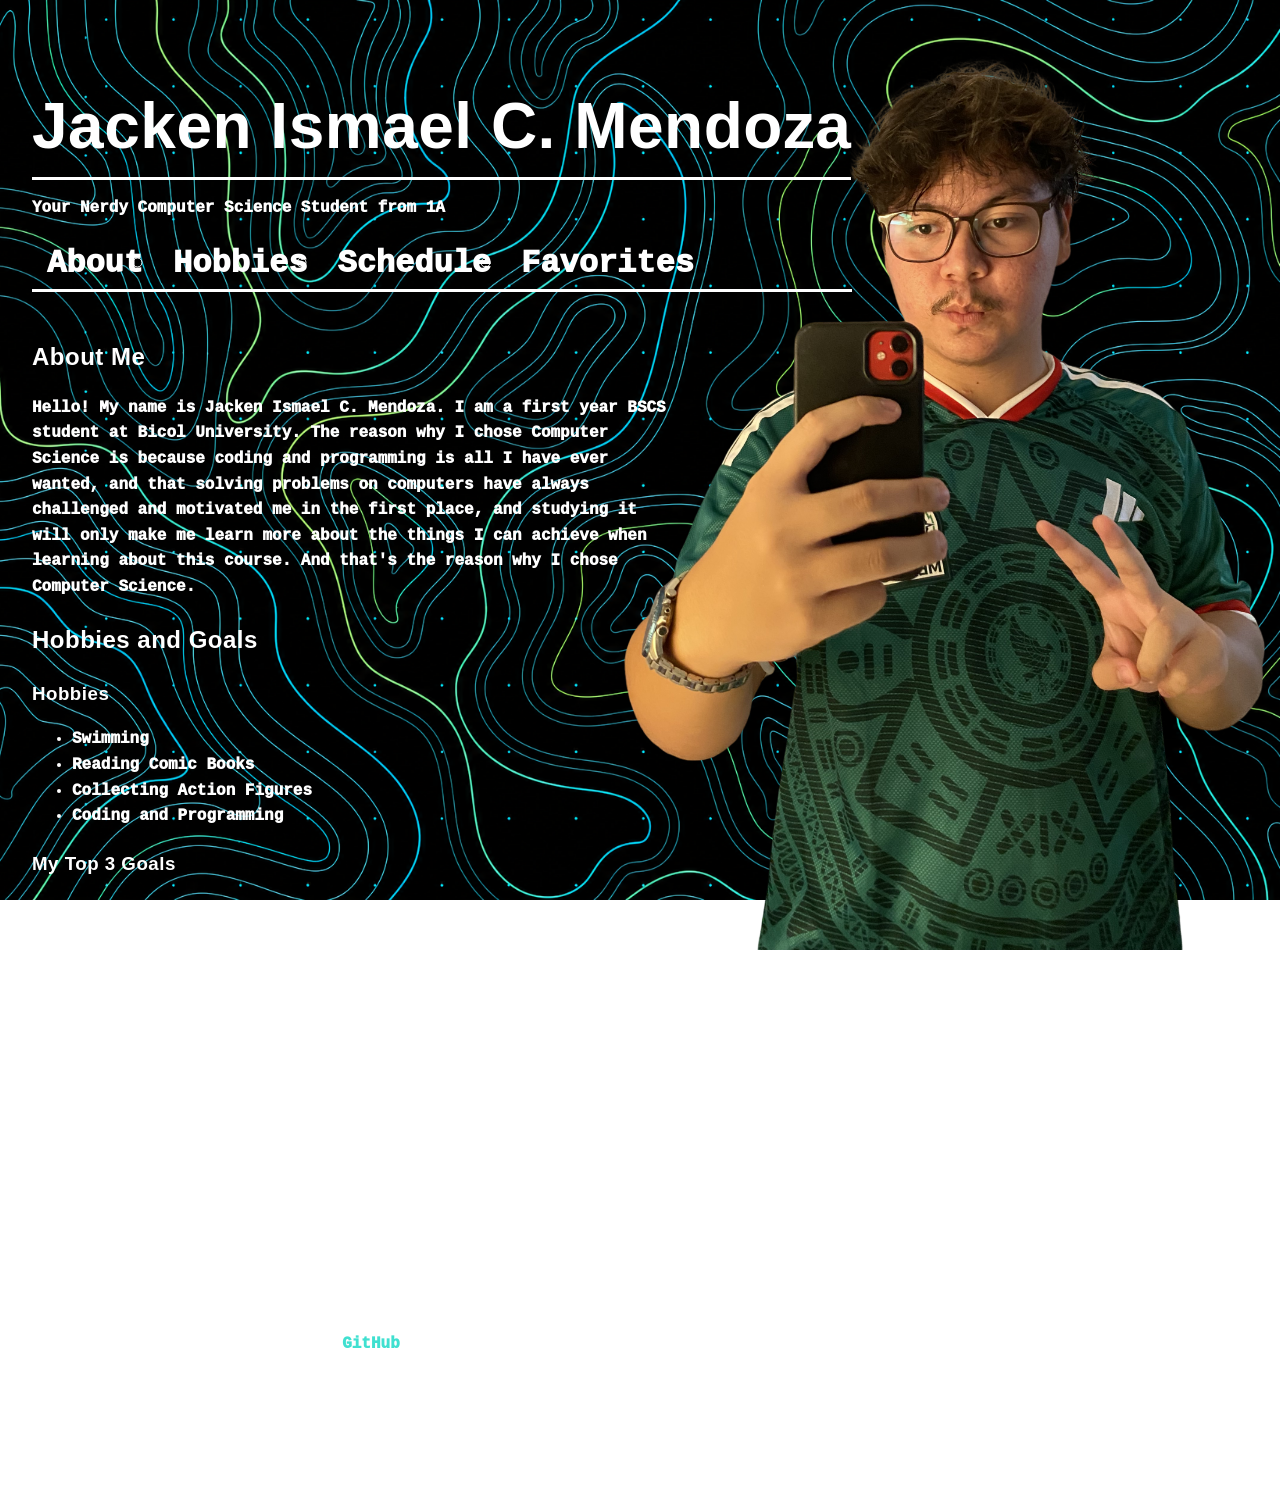
==== index.html @ 33138897 "Corrected the file names to commit to vercel" ====
<!DOCTYPE html>
<html lang="en">

<head>
    <meta charset="UTF-8">
    <meta name="viewport" content="width=device-width, initial-scale=1.0">
    <link rel="stylesheet" href="style.css">
    <title>Jacken's About Me Webiste</title>
</head>

<body>
    <header>
        <h1>Jacken Ismael C. Mendoza</h1>
        <p>Your Nerdy Computer Science Student from 1A</p>
    </header>

    <main>
        <section id="navbar">
            <aside>
                <ul>
                    <li><a href="#about">About</a></li>
                    <li><a href="#hobbies">Hobbies</a></li>
                    <li><a href="#schedule">Schedule</a></li>
                    <li><a href="#favorites">Favorites</a></li>
                </ul>
            </aside>
        </section>

        <img src="images/IMG_4186.png" width="900" height="1200">

        <section id="about">
            <header>
                <h2>About Me</h2>
            </header>

            <p id="p1">Hello! My name is Jacken Ismael C. Mendoza. I am a first year BSCS student at Bicol University.
                The reason why I chose Computer Science is because coding and programming is all I have ever wanted, and
                that solving problems on computers have always challenged and motivated me in the first place, and
                studying it will
                only make me learn more about the things I can achieve when learning about this course. And that's the
                reason why I chose Computer
                Science.
            </p>
        </section>

        <section id="hobbies">
            <header>
                <h2>Hobbies and Goals</h2>
            </header>

            <h3>Hobbies</h3>

            <ul>
                <li>Swimming</li>
                <li>Reading Comic Books</li>
                <li>Collecting Action Figures</li>
                <li>Coding and Programming</li>
            </ul>

            <h3>My Top 3 Goals</h3>

            <ol>
                <li>Graduating College with a CS Degree</li>
                <li>Helping my parents retire as early as possible</li>
                <li>Having a successful and peaceful life</li>
            </ol>
        </section>

        <section id="schedule">
            <header>
                <h2>Class Schedule</h2>
            </header>

            <table>
                <tr align="center">
                    <th width="250">Subject</th>
                    <th width="200">Day</th>
                    <th width="200">Time</th>
                </tr>
                <tr align="center">
                    <td>CS101: Introduction to Computing</td>
                    <td>Monday, Wednesday</td>
                    <td>7:30 - 9:00</td>
                </tr>
                <tr align="center">
                    <td>Computer Programming 1</td>
                    <td>Monday, Wednesday</td>
                    <td>9:00 - 11:30</td>
                </tr>
                <tr align="center">
                    <td>Mathematical Analysis</td>
                    <td>Tuesday, Thursday, Friday</td>
                    <td>10:30 - 11:30</td>
                </tr>
                <tr align="center">
                    <td>Physics for Computing</td>
                    <td>Tuesday, Thursday</td>
                    <td>9:00 - 10:00</td>
                </tr>
            </table>
        </section>

        <section id="favorites">
            <header>
                <h2>My Favorites</h2>
            </header>

            <p>One webiste I enjoy visiting is <a href="https://github.com/Jackendoza" target="_blank"> GitHub
                </a>
                because this is where I put all of my personal projects. As a computer science student, I love GitHub
                because it turns your raw coding assignments into a polished portfolio while giving you free access to
                essential developer tools.
            </p>
        </section>
    </main>

    <footer>
        <p>Made by Jacken Ismael C. Mendoza for CS101, Bicol University.</p>
    </footer>

</body>

</html>
---- style.css ----
body {
  display: flow-root;
  color: #ffffff;
  background-image: url(images/wallpaper.png);
  background-attachment: fixed;
  background-size: cover;
  background-position: center;
  background-repeat: no-repeat;
  font-family: "Roboto Mono", monospace;
  font-optical-sizing: auto;
  font-weight: 1000;
  font-style: normal;
  line-height: 1.6;
  text-align: justify;
  padding: 24px 0 24px 24px;
}

h1,
h2,
h3 {
  font-family: "Roboto", sans-serif;
  font-weight: 700;
  letter-spacing: 0.5px;
}

#navbar ul {
  font-size: 2rem;
  list-style-type: circle;
  padding: 0px;
  margin: 0px;
  overflow: hidden;
  display: inline-block;
  margin-bottom: 1rem;
  border-bottom-style: solid;
  width: 820px;
}

#navbar a {
  color: white;
  padding: 15px;
  text-decoration: none;
}

#navbar li {
  float: left;
}

body > header h1 {
  display: inline-block;
  font-size: 4rem;
  margin-bottom: 1rem;
  border-bottom-style: solid;
}

body > header p {
  margin-top: 0;
}

img {
  position: absolute;
  top: -250px;
  right: 0;
  margin: 0;
}

#about {
  max-width: none;
  margin-right: 0;
  padding-right: 600px;
}

#about p {
  text-align: left;
}

#favorites a {
  color: turquoise;
  text-decoration: none;
}
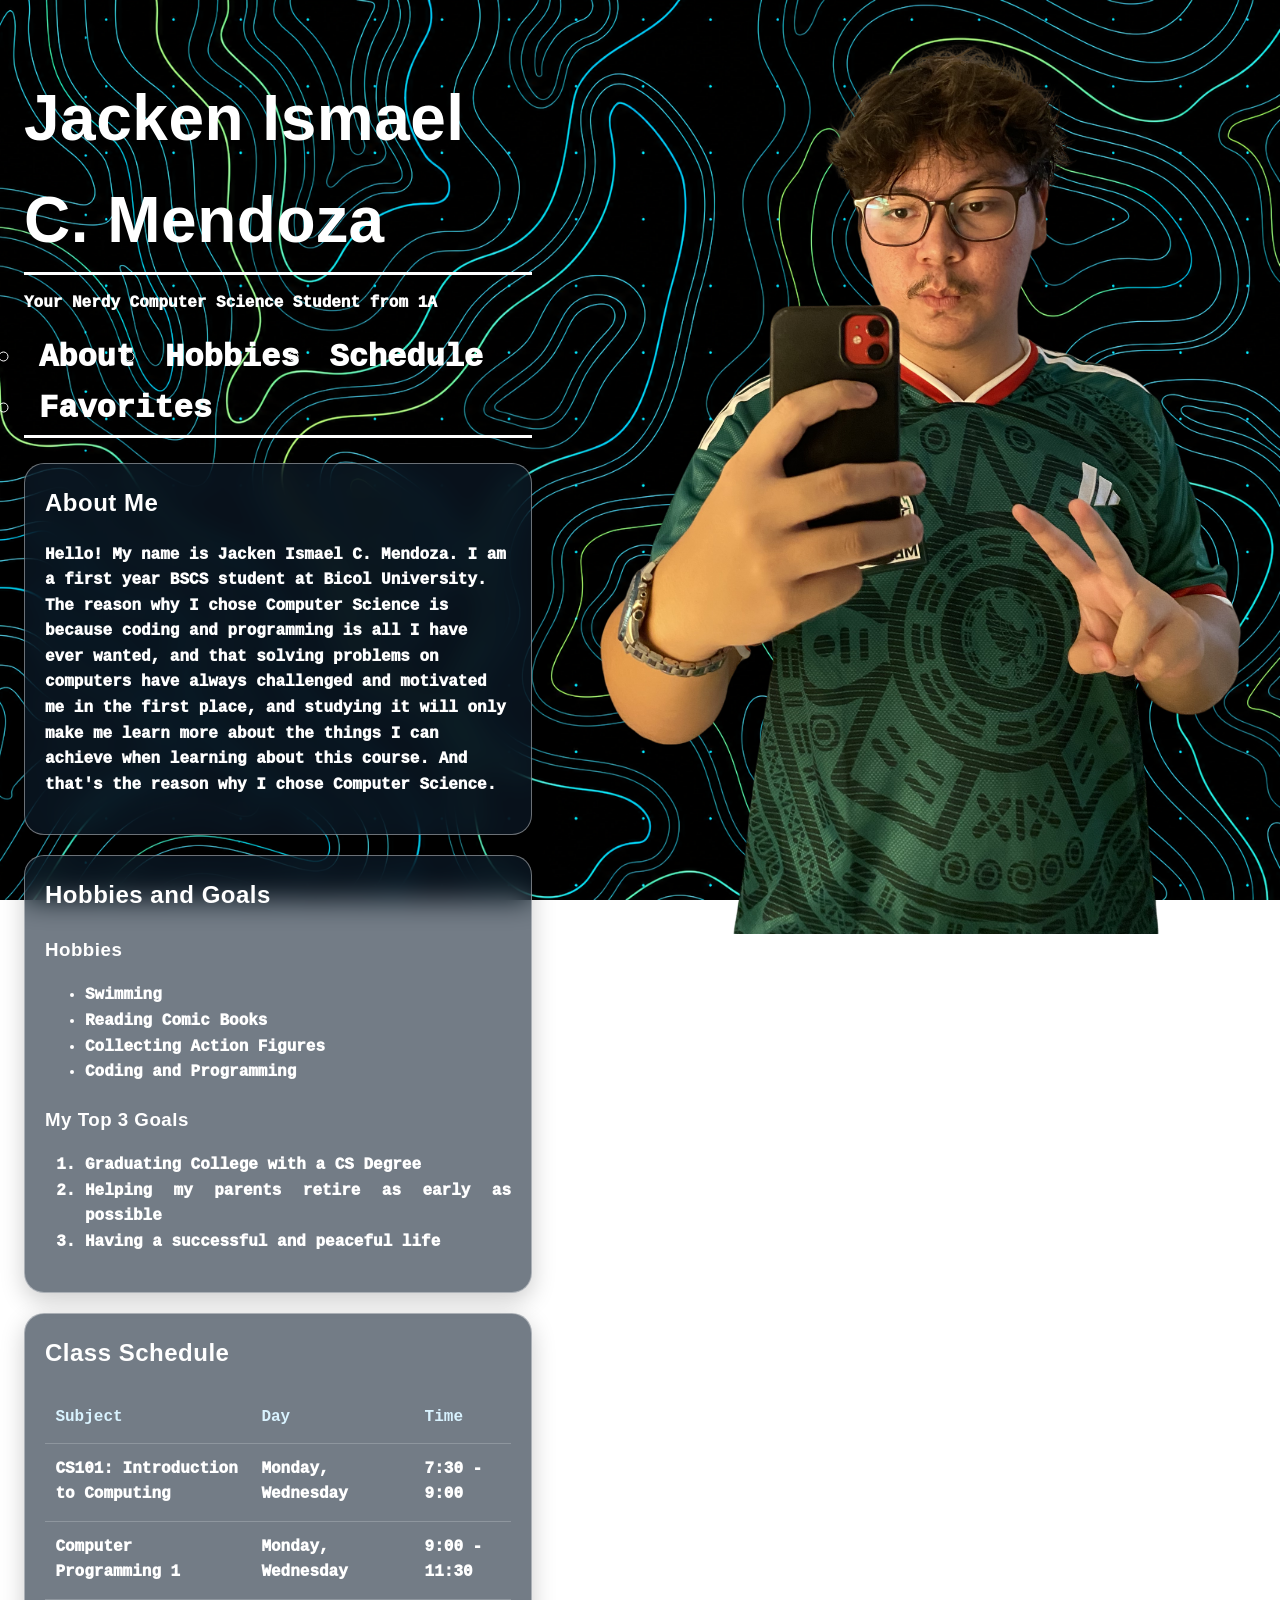
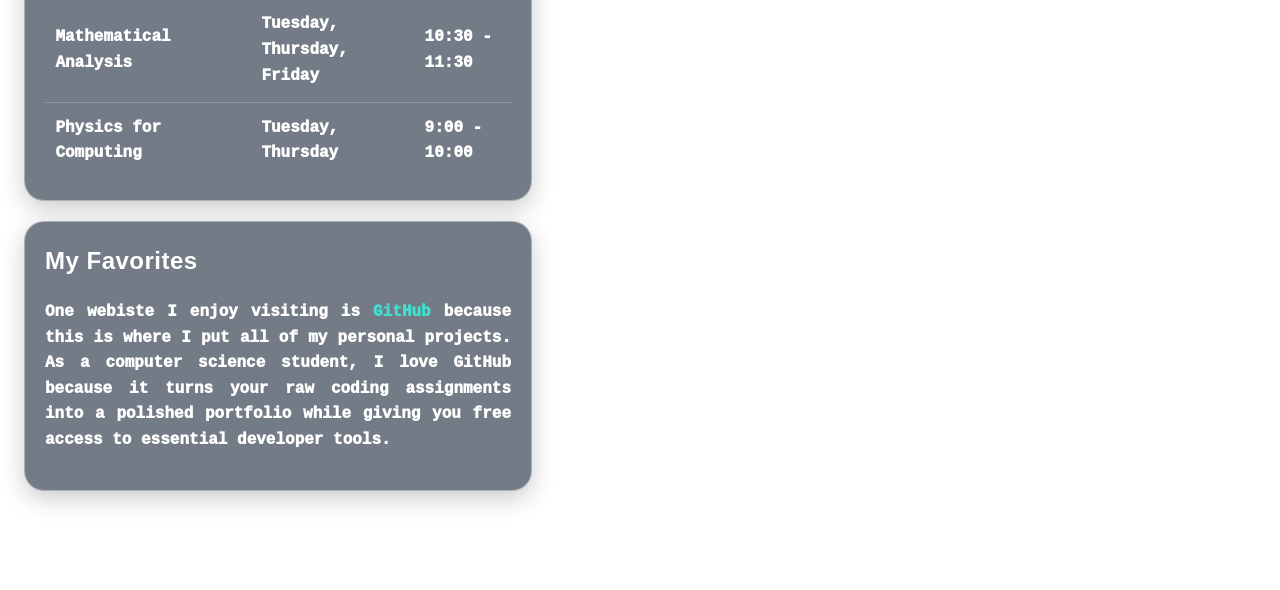
==== commit 0c64ae9f: "Added floating boxes for my information" ====
--- a/index.html
+++ b/index.html
@@ -9,115 +9,102 @@
 </head>
 
 <body>
-    <header>
-        <h1>Jacken Ismael C. Mendoza</h1>
-        <p>Your Nerdy Computer Science Student from 1A</p>
-    </header>
+    <main id="profile-layout">
+        <div id="info-column">
+            <header>
+                <h1>Jacken Ismael C. Mendoza</h1>
+                <p>Your Nerdy Computer Science Student from 1A</p>
+            </header>
 
-    <main>
-        <section id="navbar">
-            <aside>
+            <nav id="navbar">
                 <ul>
                     <li><a href="#about">About</a></li>
                     <li><a href="#hobbies">Hobbies</a></li>
                     <li><a href="#schedule">Schedule</a></li>
                     <li><a href="#favorites">Favorites</a></li>
                 </ul>
-            </aside>
-        </section>
+            </nav>
 
-        <img src="images/IMG_4186.png" width="900" height="1200">
+            <section id="about" class="glass-card">
+                <header>
+                    <h2>About Me</h2>
+                </header>
+                <p>Hello! My name is Jacken Ismael C. Mendoza. I am a first year BSCS student at Bicol University. The
+                    reason why I chose Computer Science is because coding and programming is all I have ever wanted, and
+                    that solving problems on computers have always challenged and motivated me in the first place, and
+                    studying it will only make me learn more about the things I can achieve when learning about this
+                    course. And that's the reason why I chose Computer Science.</p>
+            </section>
 
-        <section id="about">
-            <header>
-                <h2>About Me</h2>
-            </header>
+            <section id="hobbies" class="glass-card">
+                <header>
+                    <h2>Hobbies and Goals</h2>
+                </header>
+                <h3>Hobbies</h3>
+                <ul>
+                    <li>Swimming</li>
+                    <li>Reading Comic Books</li>
+                    <li>Collecting Action Figures</li>
+                    <li>Coding and Programming</li>
+                </ul>
+                <h3>My Top 3 Goals</h3>
+                <ol>
+                    <li>Graduating College with a CS Degree</li>
+                    <li>Helping my parents retire as early as possible</li>
+                    <li>Having a successful and peaceful life</li>
+                </ol>
+            </section>
 
-            <p id="p1">Hello! My name is Jacken Ismael C. Mendoza. I am a first year BSCS student at Bicol University.
-                The reason why I chose Computer Science is because coding and programming is all I have ever wanted, and
-                that solving problems on computers have always challenged and motivated me in the first place, and
-                studying it will
-                only make me learn more about the things I can achieve when learning about this course. And that's the
-                reason why I chose Computer
-                Science.
-            </p>
-        </section>
+            <section id="schedule" class="glass-card">
+                <header>
+                    <h2>Class Schedule</h2>
+                </header>
+                <table>
+                    <tr>
+                        <th>Subject</th>
+                        <th>Day</th>
+                        <th>Time</th>
+                    </tr>
+                    <tr>
+                        <td>CS101: Introduction to Computing</td>
+                        <td>Monday, Wednesday</td>
+                        <td>7:30 - 9:00</td>
+                    </tr>
+                    <tr>
+                        <td>Computer Programming 1</td>
+                        <td>Monday, Wednesday</td>
+                        <td>9:00 - 11:30</td>
+                    </tr>
+                    <tr>
+                        <td>Mathematical Analysis</td>
+                        <td>Tuesday, Thursday, Friday</td>
+                        <td>10:30 - 11:30</td>
+                    </tr>
+                    <tr>
+                        <td>Physics for Computing</td>
+                        <td>Tuesday, Thursday</td>
+                        <td>9:00 - 10:00</td>
+                    </tr>
+                </table>
+            </section>
 
-        <section id="hobbies">
-            <header>
-                <h2>Hobbies and Goals</h2>
-            </header>
+            <section id="favorites" class="glass-card">
+                <header>
+                    <h2>My Favorites</h2>
+                </header>
+                <p>One webiste I enjoy visiting is <a href="https://github.com/Jackendoza" target="_blank"
+                        rel="noopener">GitHub</a> because this is where I put all of my personal projects. As a computer
+                    science student, I love GitHub because it turns your raw coding assignments into a polished
+                    portfolio while giving you free access to essential developer tools.</p>
+            </section>
+        </div>
 
-            <h3>Hobbies</h3>
-
-            <ul>
-                <li>Swimming</li>
-                <li>Reading Comic Books</li>
-                <li>Collecting Action Figures</li>
-                <li>Coding and Programming</li>
-            </ul>
-
-            <h3>My Top 3 Goals</h3>
-
-            <ol>
-                <li>Graduating College with a CS Degree</li>
-                <li>Helping my parents retire as early as possible</li>
-                <li>Having a successful and peaceful life</li>
-            </ol>
-        </section>
-
-        <section id="schedule">
-            <header>
-                <h2>Class Schedule</h2>
-            </header>
-
-            <table>
-                <tr align="center">
-                    <th width="250">Subject</th>
-                    <th width="200">Day</th>
-                    <th width="200">Time</th>
-                </tr>
-                <tr align="center">
-                    <td>CS101: Introduction to Computing</td>
-                    <td>Monday, Wednesday</td>
-                    <td>7:30 - 9:00</td>
-                </tr>
-                <tr align="center">
-                    <td>Computer Programming 1</td>
-                    <td>Monday, Wednesday</td>
-                    <td>9:00 - 11:30</td>
-                </tr>
-                <tr align="center">
-                    <td>Mathematical Analysis</td>
-                    <td>Tuesday, Thursday, Friday</td>
-                    <td>10:30 - 11:30</td>
-                </tr>
-                <tr align="center">
-                    <td>Physics for Computing</td>
-                    <td>Tuesday, Thursday</td>
-                    <td>9:00 - 10:00</td>
-                </tr>
-            </table>
-        </section>
-
-        <section id="favorites">
-            <header>
-                <h2>My Favorites</h2>
-            </header>
-
-            <p>One webiste I enjoy visiting is <a href="https://github.com/Jackendoza" target="_blank"> GitHub
-                </a>
-                because this is where I put all of my personal projects. As a computer science student, I love GitHub
-                because it turns your raw coding assignments into a polished portfolio while giving you free access to
-                essential developer tools.
-            </p>
-        </section>
+        <img class="profile-photo" src="images/IMG_4186.png" alt="Photo of Jacken Ismael C. Mendoza">
     </main>
 
     <footer>
         <p>Made by Jacken Ismael C. Mendoza for CS101, Bicol University.</p>
     </footer>
-
 </body>
 
 </html>
--- a/style.css
+++ b/style.css
@@ -1,18 +1,16 @@
+html {
+  scroll-behavior: smooth;
+}
+
 body {
-  display: flow-root;
-  color: #ffffff;
-  background-image: url(images/wallpaper.png);
-  background-attachment: fixed;
-  background-size: cover;
-  background-position: center;
-  background-repeat: no-repeat;
+  color: white;
+  background: url("images/wallpaper.png") center / cover no-repeat fixed;
   font-family: "Roboto Mono", monospace;
   font-optical-sizing: auto;
   font-weight: 1000;
-  font-style: normal;
   line-height: 1.6;
   text-align: justify;
-  padding: 24px 0 24px 24px;
+  padding: 16px;
 }
 
 h1,
@@ -23,56 +21,114 @@
   letter-spacing: 0.5px;
 }
 
+#profile-layout {
+  display: grid;
+  grid-template-columns: minmax(0, 1fr) 700px;
+  align-items: start;
+  gap: 24px;
+}
+
+#info-column {
+  min-width: 0;
+}
+
+.profile-photo {
+  display: block;
+  width: 900px;
+  max-width: none;
+  height: auto;
+  margin: 0;
+  border-radius: 18px;
+  justify-self: end;
+  transform: translateY(-290px);
+}
+
+#info-column > header h1 {
+  display: inline-block;
+  max-width: 100%;
+  font-size: 4rem;
+  text-align: left;
+  margin-bottom: 1rem;
+  border-bottom: solid;
+}
+
+#info-column > header p {
+  margin-top: 0;
+}
+
 #navbar ul {
+  display: inline-block;
+  width: 820px;
+  max-width: 100%;
+  box-sizing: border-box;
+  margin: 0 0 1rem;
+  padding: 0;
+  border-bottom: solid;
   font-size: 2rem;
   list-style-type: circle;
-  padding: 0px;
-  margin: 0px;
-  overflow: hidden;
-  display: inline-block;
-  margin-bottom: 1rem;
-  border-bottom-style: solid;
-  width: 820px;
+}
+
+#navbar li {
+  float: left;
 }
 
 #navbar a {
   color: white;
   padding: 15px;
   text-decoration: none;
+  transition: background-color 0.2s ease;
 }
 
-#navbar li {
-  float: left;
+#navbar a:hover {
+  background-color: rgba(255, 255, 255, 0.2);
+  border-radius: 6px;
 }
 
-body > header h1 {
-  display: inline-block;
-  font-size: 4rem;
-  margin-bottom: 1rem;
-  border-bottom-style: solid;
+.glass-card {
+  width: fit-content;
+  max-width: 100%;
+  box-sizing: border-box;
+  margin: 1.25rem 0;
+  padding: 1.25rem;
+  border: 1px solid rgba(255, 255, 255, 0.4);
+  border-radius: 20px;
+  background: rgba(15, 30, 48, 0.58);
+  box-shadow: 0 8px 24px rgba(0, 0, 0, 0.2);
+  backdrop-filter: blur(14px);
 }
 
-body > header p {
+.glass-card > header h2 {
   margin-top: 0;
 }
 
-img {
-  position: absolute;
-  top: -250px;
-  right: 0;
-  margin: 0;
-}
-
 #about {
-  max-width: none;
-  margin-right: 0;
-  padding-right: 600px;
+  margin-top: 0;
 }
 
 #about p {
   text-align: left;
 }
 
+#schedule table {
+  width: 100%;
+  border-collapse: collapse;
+  text-align: left;
+}
+
+#schedule th,
+#schedule td {
+  padding: 0.8rem 0.65rem;
+  border-bottom: 1px solid rgba(255, 255, 255, 0.2);
+}
+
+#schedule th {
+  color: #d9f3ff;
+}
+
+#schedule tr:last-child td {
+  border-bottom: 0;
+}
+
 #favorites a {
   color: turquoise;
   text-decoration: none;
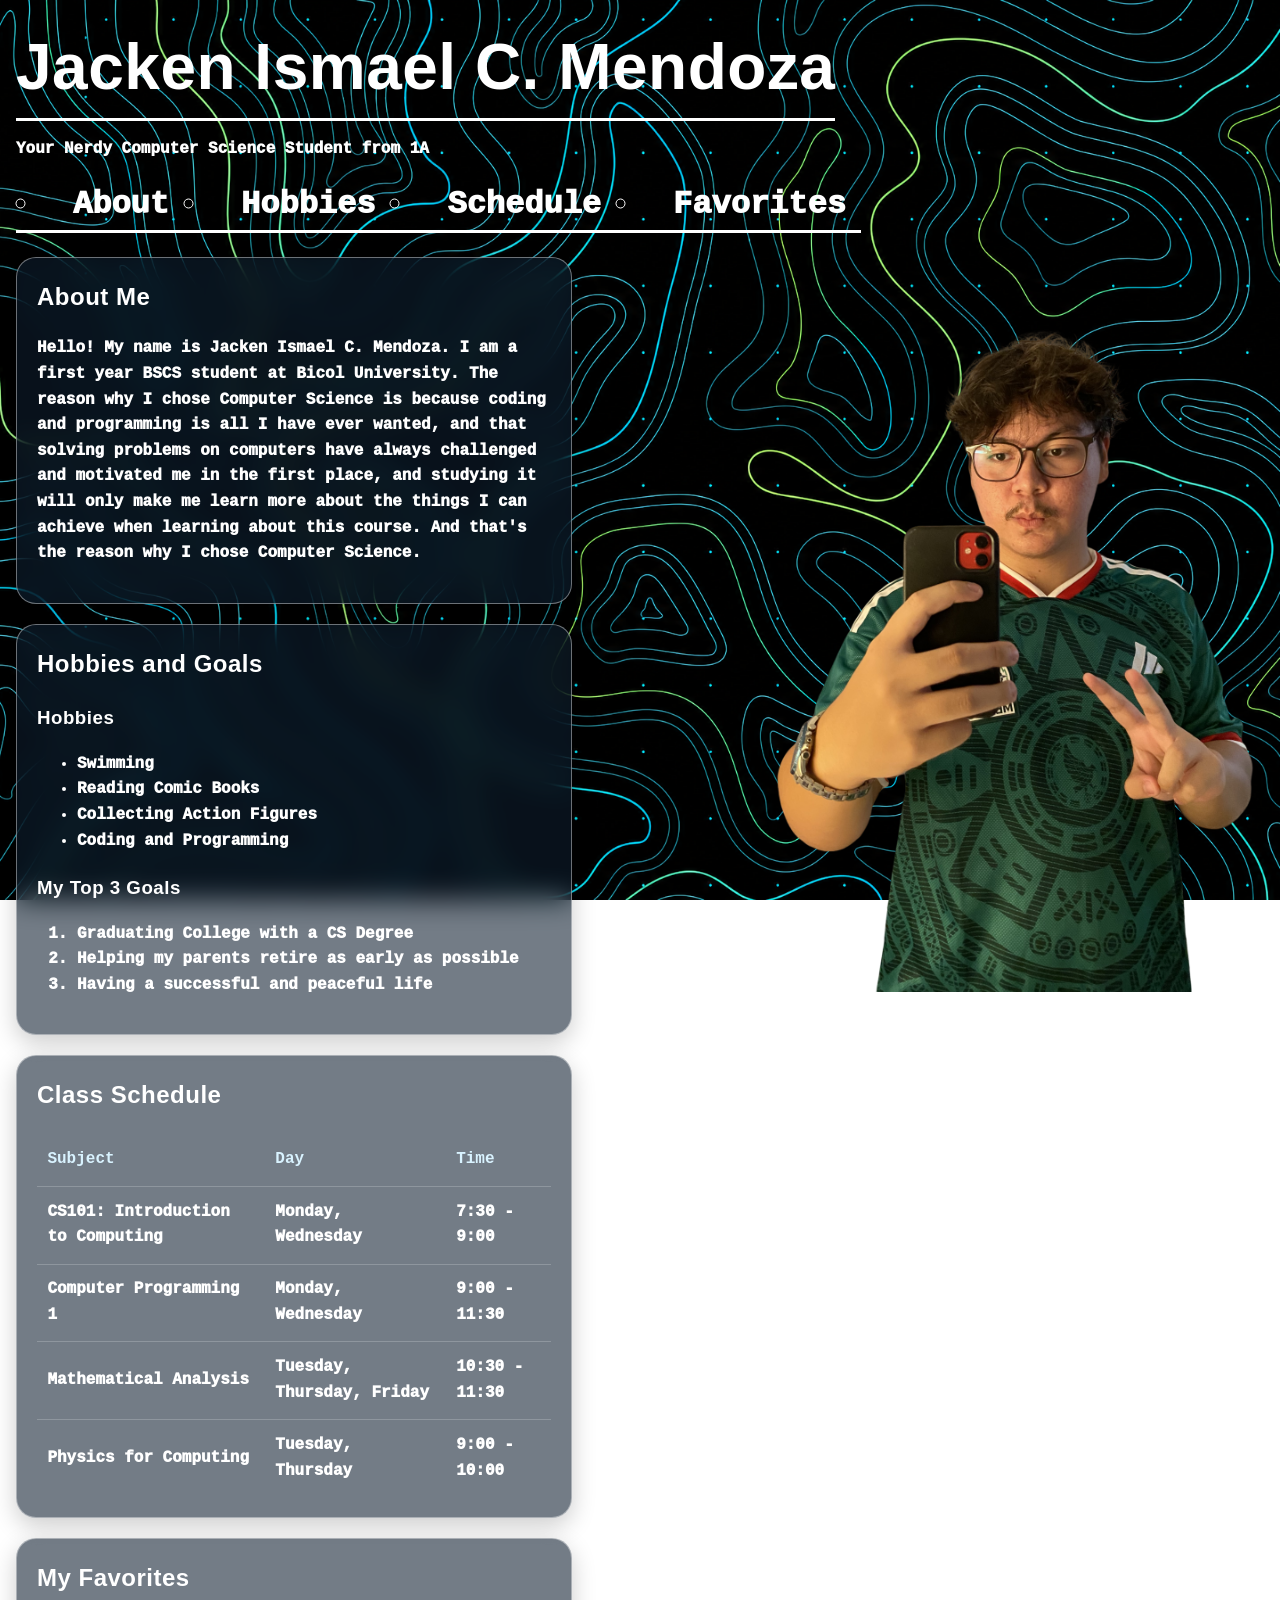
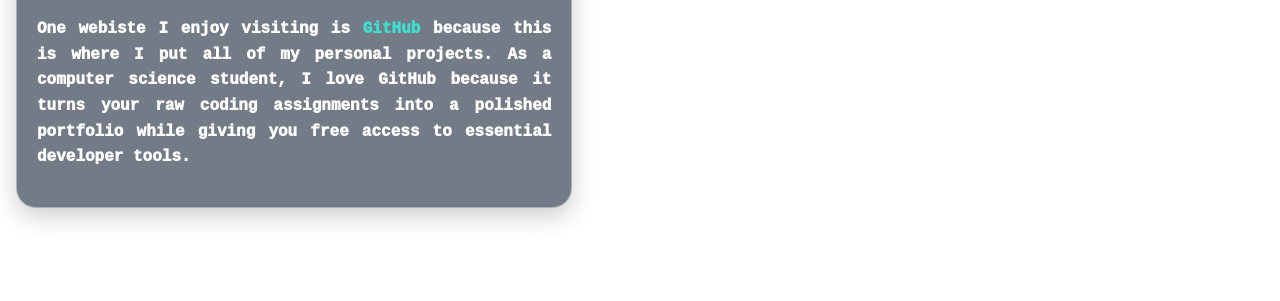
==== commit 58c17d58: "Changed Entire file pulled from Claude" ====
--- a/index.html
+++ b/index.html
@@ -1,34 +1,49 @@
 <!DOCTYPE html>
+<!--
+  REQUIREMENTS CHECKLIST
+  [x] 1. Structure: DOCTYPE, html, head, body, header, nav, main, footer
+  [x] 2. Content: one h1, several h2, a paragraph about me, an image, lists, a table, and a link
+  [x] 3. CSS: style.css is linked in the head and has more than 5 style rules
+  [x] 4. Layout: Flexbox is used for the navbar and for the two-column layout (see style.css)
+  [x] 5. Comments: this file and style.css both have comments that explain the code
+-->
 <html lang="en">
 
 <head>
     <meta charset="UTF-8">
     <meta name="viewport" content="width=device-width, initial-scale=1.0">
+    <!-- Connects this page to the CSS file that styles it -->
     <link rel="stylesheet" href="style.css">
     <title>Jacken's About Me Webiste</title>
 </head>
 
 <body>
+    <!-- TOP PART: my name, tagline, and the navigation bar -->
+    <div id="top">
+        <header>
+            <h1>Jacken Ismael C. Mendoza</h1>
+            <p>Your Nerdy Computer Science Student from 1A</p>
+        </header>
+
+        <!-- Each link jumps to the section whose id matches (for example #about) -->
+        <nav id="navbar">
+            <ul>
+                <li><a href="#about">About</a></li>
+                <li><a href="#hobbies">Hobbies</a></li>
+                <li><a href="#schedule">Schedule</a></li>
+                <li><a href="#favorites">Favorites</a></li>
+            </ul>
+        </nav>
+    </div>
+
+    <!-- MAIN PART: the cards on the left and my photo on the right -->
     <main id="profile-layout">
+
         <div id="info-column">
-            <header>
-                <h1>Jacken Ismael C. Mendoza</h1>
-                <p>Your Nerdy Computer Science Student from 1A</p>
-            </header>
 
-            <nav id="navbar">
-                <ul>
-                    <li><a href="#about">About</a></li>
-                    <li><a href="#hobbies">Hobbies</a></li>
-                    <li><a href="#schedule">Schedule</a></li>
-                    <li><a href="#favorites">Favorites</a></li>
-                </ul>
-            </nav>
-
+            <!-- About section -->
             <section id="about" class="glass-card">
-                <header>
-                    <h2>About Me</h2>
-                </header>
+                <h2>About Me</h2>
                 <p>Hello! My name is Jacken Ismael C. Mendoza. I am a first year BSCS student at Bicol University. The
                     reason why I chose Computer Science is because coding and programming is all I have ever wanted, and
                     that solving problems on computers have always challenged and motivated me in the first place, and
@@ -36,18 +51,21 @@
                     course. And that's the reason why I chose Computer Science.</p>
             </section>
 
+            <!-- Hobbies and goals section -->
             <section id="hobbies" class="glass-card">
-                <header>
-                    <h2>Hobbies and Goals</h2>
-                </header>
+                <h2>Hobbies and Goals</h2>
+
                 <h3>Hobbies</h3>
+                <!-- ul = bullet list -->
                 <ul>
                     <li>Swimming</li>
                     <li>Reading Comic Books</li>
                     <li>Collecting Action Figures</li>
                     <li>Coding and Programming</li>
                 </ul>
+
                 <h3>My Top 3 Goals</h3>
+                <!-- ol = numbered list -->
                 <ol>
                     <li>Graduating College with a CS Degree</li>
                     <li>Helping my parents retire as early as possible</li>
@@ -55,10 +73,11 @@
                 </ol>
             </section>
 
+            <!-- Class schedule section -->
             <section id="schedule" class="glass-card">
-                <header>
-                    <h2>Class Schedule</h2>
-                </header>
+                <h2>Class Schedule</h2>
+
+                <!-- tr = table row, th = heading cell, td = normal cell -->
                 <table>
                     <tr>
                         <th>Subject</th>
@@ -88,20 +107,23 @@
                 </table>
             </section>
 
+            <!-- Favorites section -->
             <section id="favorites" class="glass-card">
-                <header>
-                    <h2>My Favorites</h2>
-                </header>
+                <h2>My Favorites</h2>
                 <p>One webiste I enjoy visiting is <a href="https://github.com/Jackendoza" target="_blank"
                         rel="noopener">GitHub</a> because this is where I put all of my personal projects. As a computer
                     science student, I love GitHub because it turns your raw coding assignments into a polished
                     portfolio while giving you free access to essential developer tools.</p>
             </section>
+
         </div>
 
+        <!-- My photo (the alt text describes the picture) -->
         <img class="profile-photo" src="images/IMG_4186.png" alt="Photo of Jacken Ismael C. Mendoza">
+
     </main>
 
+    <!-- BOTTOM PART -->
     <footer>
         <p>Made by Jacken Ismael C. Mendoza for CS101, Bicol University.</p>
     </footer>
--- a/style.css
+++ b/style.css
@@ -1,18 +1,24 @@
+/* ===== PAGE SETTINGS ===== */
+
+/* Makes the nav links scroll smoothly instead of jumping */
 html {
   scroll-behavior: smooth;
 }
 
+/* Settings for the whole page: text color, wallpaper, font, spacing */
 body {
   color: white;
   background: url("images/wallpaper.png") center / cover no-repeat fixed;
   font-family: "Roboto Mono", monospace;
-  font-optical-sizing: auto;
   font-weight: 1000;
   line-height: 1.6;
   text-align: justify;
   padding: 16px;
+  max-width: 1400px;   /* keeps the page from getting too wide */
+  margin: 0 auto;      /* centers the page */
 }
 
+/* All headings use the same font */
 h1,
 h2,
 h3 {
@@ -21,55 +27,38 @@
   letter-spacing: 0.5px;
 }
 
-#profile-layout {
-  display: grid;
-  grid-template-columns: minmax(0, 1fr) 700px;
-  align-items: start;
-  gap: 24px;
+
+/* ===== TOP PART: name and navbar ===== */
+
+/* This box is only as wide as my name, so the line under the navbar
+   is the same length as the line under my name */
+#top {
+  width: fit-content;
+  max-width: 100%;
 }
 
-#info-column {
-  min-width: 0;
-}
-
-.profile-photo {
-  display: block;
-  width: 900px;
-  max-width: none;
-  height: auto;
-  margin: 0;
-  border-radius: 18px;
-  justify-self: end;
-  transform: translateY(-290px);
-}
-
-#info-column > header h1 {
+#top h1 {
   display: inline-block;
-  max-width: 100%;
   font-size: 4rem;
   text-align: left;
-  margin-bottom: 1rem;
+  margin: 0 0 1rem;
   border-bottom: solid;
 }
 
-#info-column > header p {
+#top p {
   margin-top: 0;
 }
 
+/* FLEXBOX: display: flex puts the links side by side in one row */
 #navbar ul {
-  display: inline-block;
-  width: 820px;
-  max-width: 100%;
-  box-sizing: border-box;
-  margin: 0 0 1rem;
+  display: flex;
+  flex-wrap: wrap;               /* links go to the next line if there is no space */
+  margin: 0 0 1.5rem;
   padding: 0;
   border-bottom: solid;
   font-size: 2rem;
   list-style-type: circle;
-}
-
-#navbar li {
-  float: left;
+  list-style-position: inside;
 }
 
 #navbar a {
@@ -79,16 +68,46 @@
   transition: background-color 0.2s ease;
 }
 
+/* When the mouse is on a link, show a light background */
 #navbar a:hover {
   background-color: rgba(255, 255, 255, 0.2);
   border-radius: 6px;
 }
 
+
+/* ===== MAIN PART: two columns ===== */
+
+/* FLEXBOX: puts the cards and the photo side by side */
+#profile-layout {
+  display: flex;
+  align-items: flex-start;   /* both columns start at the top */
+  gap: 24px;                 /* space between the columns */
+}
+
+/* Left column (the cards). flex: 1 means "take 1 share of the space" */
+#info-column {
+  flex: 1;
+  min-width: 0;
+}
+
+/* Right column (the photo). flex: 1.2 gives the photo a slightly bigger share */
+.profile-photo {
+  flex: 1.2;
+  min-width: 0;
+  aspect-ratio: 1 / 1.1;     /* the shape of the photo box */
+  object-fit: cover;         /* crops the picture to fill the box */
+  object-position: bottom;   /* removes the empty space above my head */
+  border-radius: 18px;
+  position: sticky;          /* the photo stays in view while scrolling */
+  top: 16px;
+}
+
+
+/* ===== CARDS ===== */
+
+/* The see-through glass boxes that hold each section */
 .glass-card {
-  width: fit-content;
-  max-width: 100%;
-  box-sizing: border-box;
-  margin: 1.25rem 0;
+  margin: 0 0 1.25rem;
   padding: 1.25rem;
   border: 1px solid rgba(255, 255, 255, 0.4);
   border-radius: 20px;
@@ -97,11 +116,7 @@
   backdrop-filter: blur(14px);
 }
 
-.glass-card > header h2 {
-  margin-top: 0;
-}
-
-#about {
+.glass-card h2 {
   margin-top: 0;
 }
 
@@ -109,9 +124,12 @@
   text-align: left;
 }
 
+
+/* ===== SCHEDULE TABLE ===== */
+
 #schedule table {
   width: 100%;
-  border-collapse: collapse;
+  border-collapse: collapse;   /* removes the gaps between cells */
   text-align: left;
 }
 
@@ -125,11 +143,53 @@
   color: #d9f3ff;
 }
 
+/* No line under the last row */
 #schedule tr:last-child td {
   border-bottom: 0;
 }
+
+
+/* ===== LINK ===== */
 
 #favorites a {
   color: turquoise;
   text-decoration: none;
 }
+
+
+/* ===== PHONES AND TABLETS (screens 900px wide or smaller) ===== */
+
+@media (max-width: 900px) {
+  /* Stack everything in one column */
+  #profile-layout {
+    flex-direction: column;
+  }
+
+  #info-column {
+    flex: none;
+    width: 100%;
+  }
+
+  /* Photo goes first and gets smaller */
+  .profile-photo {
+    flex: none;
+    order: -1;
+    width: 100%;
+    max-width: 360px;
+    align-self: center;
+    position: static;
+  }
+
+  #top h1 {
+    font-size: 2.5rem;
+  }
+
+  #navbar ul {
+    font-size: 1.2rem;
+  }
+
+  /* Lets the table scroll sideways if it is too wide */
+  #schedule {
+    overflow-x: auto;
+  }
+}
